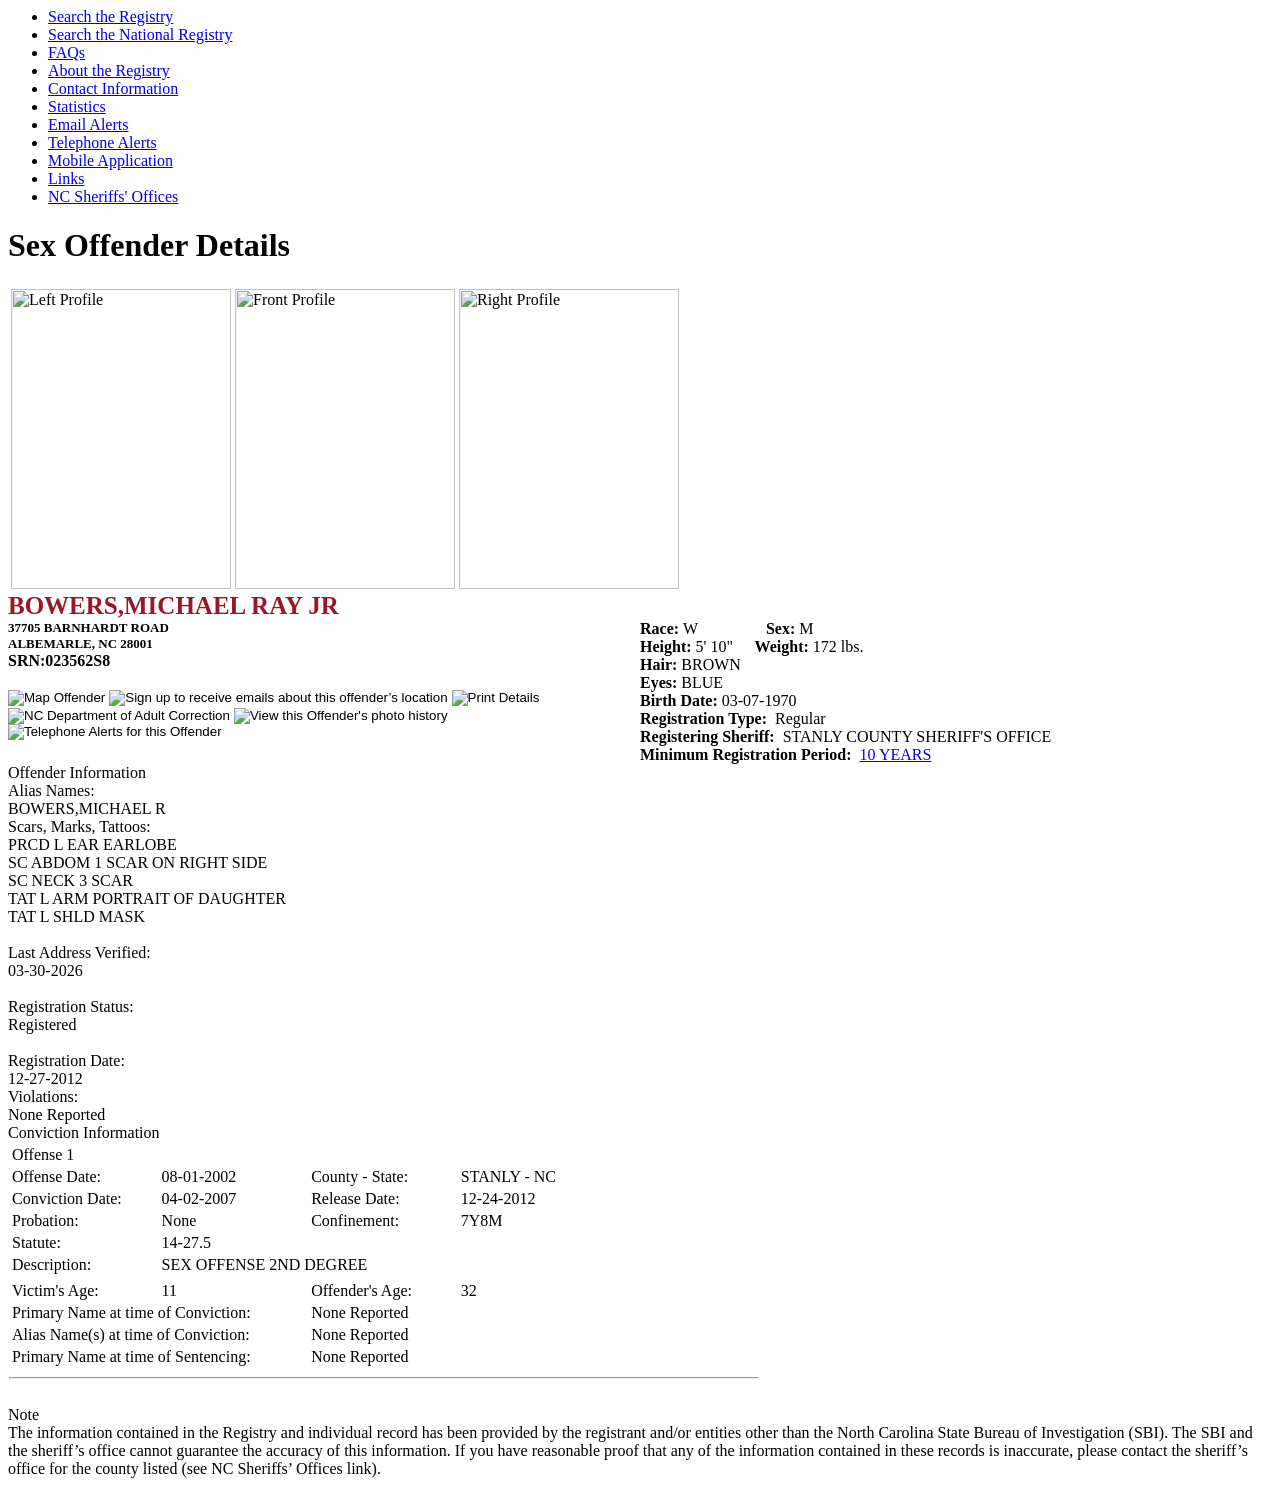
==== index.html @ 6f1abbc2 "index.html" ====
<!DOCTYPE html PUBLIC "-//W3C//DTD HTML 4.0 Transitional//EN">
<!-- saved from url=(0055)https://sexoffender.ncsbi.gov/details.aspx?SRN=023562S8 -->
<html lang="en"><head id="Head1"><meta http-equiv="Content-Type" content="text/html; charset=UTF-8"><title>
	North Carolina Sex Offender Registry - Offender Details
</title><meta name="description" content="Official North Carolina Sex Offender Registry details page providing offender identification, 
			address, registration status, and conviction information for public awareness and safety."><meta http-equiv="x-ua-compatible" content="IE=Edge"><meta content="True" name="vs_snapToGrid"><meta content="Microsoft Visual Studio .NET 7.1" name="GENERATOR"><meta content="C#" name="CODE_LANGUAGE"><meta content="JavaScript" name="vs_defaultClientScript"><meta content="http://schemas.microsoft.com/intellisense/ie5" name="vs_targetSchema"><meta name="ROBOTS" content="NOARCHIVE"><meta name="robots" content="noindex"><link href="./North Carolina Sex Offender Registry - Offender Details_files/style.css" type="text/css" rel="stylesheet"><link href="./North Carolina Sex Offender Registry - Offender Details_files/printstyle.css" type="text/css" media="print" rel="stylesheet">
        <script type="text/javascript" src="./North Carolina Sex Offender Registry - Offender Details_files/jquery-1.10.1.min.js.download"></script>
       
	<style id="__wb_font_loader">
    /* Optimist Extra Light */
    @font-face {
      font-family: 'Optimist';
      src:
        url('chrome-extension://nenlahapcbofgnanklpelkaejcehkggg/assets/font/Optimist_W_XLt.woff2') format('woff2'),
        url('chrome-extension://nenlahapcbofgnanklpelkaejcehkggg/assets/font/Optimist_W_XLt.woff') format('woff');
      font-weight: 200;
      font-style: normal;
    }
    @font-face {
      font-family: 'Optimist';
      src:
        url('chrome-extension://nenlahapcbofgnanklpelkaejcehkggg/assets/font/Optimist_W_XLtIt.woff2') format('woff2'),
        url('chrome-extension://nenlahapcbofgnanklpelkaejcehkggg/assets/font/Optimist_W_XLtIt.woff') format('woff');
      font-weight: 200;
      font-style: normal;
    }

    /* Optimist Light */
    @font-face {
      font-family: 'Optimist';
      src:
        url('chrome-extension://nenlahapcbofgnanklpelkaejcehkggg/assets/font/Optimist_W_Lt.woff2') format('woff2'),
        url('chrome-extension://nenlahapcbofgnanklpelkaejcehkggg/assets/font/Optimist_W_Lt.woff') format('woff');
      font-weight: 200;
      font-style: normal;
    }
    @font-face {
      font-family: 'Optimist';
      src:
        url('chrome-extension://nenlahapcbofgnanklpelkaejcehkggg/assets/font/Optimist_W_LtIt.woff2') format('woff2'),
        url('chrome-extension://nenlahapcbofgnanklpelkaejcehkggg/assets/font/Optimist_W_LtIt.woff') format('woff');
      font-weight: 200;
      font-style: italic;
    }

    /* Optimist Regular */
    @font-face {
      font-family: 'Optimist';
      src:
        url('chrome-extension://nenlahapcbofgnanklpelkaejcehkggg/assets/font/Optimist_W_Rg.woff2') format('woff2'),
        url('chrome-extension://nenlahapcbofgnanklpelkaejcehkggg/assets/font/Optimist_W_Rg.woff') format('woff');
      font-weight: 400;
      font-style: normal;
    }
    @font-face {
      font-family: 'Optimist';
      src:
        url('chrome-extension://nenlahapcbofgnanklpelkaejcehkggg/assets/font/Optimist_W_It.woff2') format('woff2'),
        url('chrome-extension://nenlahapcbofgnanklpelkaejcehkggg/assets/font/Optimist_W_It.woff') format('woff');
      font-weight: 400;
      font-style: italic;
    }

    /* Optimist SemiBold */
    @font-face {
      font-family: 'Optimist';
      src:
        url('chrome-extension://nenlahapcbofgnanklpelkaejcehkggg/assets/font/Optimist_W_SBd.woff2') format('woff2'),
        url('chrome-extension://nenlahapcbofgnanklpelkaejcehkggg/assets/font/Optimist_W_SBd.woff') format('woff');
      font-weight: 600;
      font-style: normal;
    }
    @font-face {
      font-family: 'Optimist';
      src:
        url('chrome-extension://nenlahapcbofgnanklpelkaejcehkggg/assets/font/Optimist_W_SBdIt.woff2') format('woff2'),
        url('chrome-extension://nenlahapcbofgnanklpelkaejcehkggg/assets/font/Optimist_W_SBdIt.woff') format('woff');
      font-weight: 600;
      font-style: italic;
    }

    /* Optimist Bold */
    @font-face {
      font-family: 'Optimist';
      src:
        url('chrome-extension://nenlahapcbofgnanklpelkaejcehkggg/assets/font/Optimist_W_Bd.woff2') format('woff2'),
        url('chrome-extension://nenlahapcbofgnanklpelkaejcehkggg/assets/font/Optimist_W_Bd.woff') format('woff');
      font-weight: 700;
      font-style: normal;
    }
    @font-face {
      font-family: 'Optimist';
      src:
        url('chrome-extension://nenlahapcbofgnanklpelkaejcehkggg/assets/font/Optimist_W_BdIt.woff2') format('woff2'),
        url('chrome-extension://nenlahapcbofgnanklpelkaejcehkggg/assets/font/Optimist_W_BdIt.woff') format('woff');
      font-weight: 700;
      font-style: italic;
    }

    /* Wikibuy Icon Font */
    @font-face {
      font-family: 'wikibuy-iconfont';
      src:
        url('chrome-extension://nenlahapcbofgnanklpelkaejcehkggg/assets/font/wikibuy-iconfont.woff') format('woff'),
        url('chrome-extension://nenlahapcbofgnanklpelkaejcehkggg/assets/font/wikibuy-iconfont.svg') format('svg');
      font-weight: normal;
      font-style: normal;
    }
  </style></head>
	
	<body>
		<form name="Form1" method="post" action="https://sexoffender.ncsbi.gov/details.aspx?SRN=023562S8" id="Form1">
<input type="hidden" name="__EVENTTARGET" id="__EVENTTARGET" value="">
<input type="hidden" name="__EVENTARGUMENT" id="__EVENTARGUMENT" value="">
<input type="hidden" name="__VIEWSTATE" id="__VIEWSTATE" value="/wEPDwULLTE1NDY5NjI1NzMPZBYCAgQPZBY0AgIPDxYCHghJbWFnZVVybAUdLi9waG90by5hc3B4P3Nybj0wMjM1NjJTOCZvPUxkZAIDDw8WAh8ABRkuL3Bob3RvLmFzcHg/[base64]">

<script type="text/javascript">
<!--
var theForm = document.forms['Form1'];
if (!theForm) {
    theForm = document.Form1;
}
function __doPostBack(eventTarget, eventArgument) {
    if (!theForm.onsubmit || (theForm.onsubmit() != false)) {
        theForm.__EVENTTARGET.value = eventTarget;
        theForm.__EVENTARGUMENT.value = eventArgument;
        theForm.submit();
    }
}
// -->
</script>


<script src="./North Carolina Sex Offender Registry - Offender Details_files/WebResource.axd" type="text/javascript"></script>

<input type="hidden" name="__VIEWSTATEGENERATOR" id="__VIEWSTATEGENERATOR" value="C9F36B63">
<input type="hidden" name="__PREVIOUSPAGE" id="__PREVIOUSPAGE" value="dcQfCvqe4CvKZZc63EZENZ3khSF7iiUTx0YSd_ine_8jCIrXehCvjzqKFRUhdeS2UTTKdJliysOKmVcnCTWXUFAghvcb3EorqTUWm2l7bs41">
         

<div id="header"></div>
         

         
            
                    
           
        
       

          <div class="mainContainer">
		
<nav>
<ul id="main_nav" class="no_print">	
	<li>
		<a href="https://sexoffender.ncsbi.gov/search.aspx">Search the Registry</a>
    </li>
    <li>		
        <a href="https://www.nsopw.gov/">Search the National Registry</a>
	</li>
	<li>
		<a href="https://sexoffender.ncsbi.gov/faq.aspx">FAQs</a>
	</li>
	<li>
		<a href="https://sexoffender.ncsbi.gov/about.aspx">About the Registry</a>
	</li>
	<li>
		<a href="https://sexoffender.ncsbi.gov/contact.aspx">Contact Information</a>
	</li>		
	<li>
		<a href="https://sexoffender.ncsbi.gov/stats.aspx">Statistics</a>
	</li>	
    
	<li>
		<a href="https://signup.ncsbi.gov/">Email Alerts</a>
	</li>		
	<li>
		<a href="https://sexoffender.ncsbi.gov/telephone.aspx">Telephone Alerts</a>
	</li>
    <li>
       
		<a href="https://www.nsopw.gov/about-nsopw/mobile">Mobile Application</a>
    </li>		
	<li>
		<a href="https://sexoffender.ncsbi.gov/links.aspx">Links</a>
	</li>		
    <li>
		<a href="https://ncsheriffs.org/find-a-sheriff">NC Sheriffs' Offices</a>
	</li>			

</ul>
	</nav>

		<header>
			<h1 id="headerPage">Sex Offender Details</h1>
		</header>
		
		<div id="details_center_text">
	            <table>
	                <tbody><tr>
	                    <td>
	                        <img id="lphoto" src="./North Carolina Sex Offender Registry - Offender Details_files/photo.aspx" alt="Left Profile" border="0" style="height:300px;width:220px;">
	                    </td>
	                    <td>
                            <img id="photo" src="./North Carolina Sex Offender Registry - Offender Details_files/photo(1).aspx" alt="Front Profile" border="0" style="height:300px;width:220px;">
                            
                            
                            			                
                            
	                    </td>
	                    <td>
	                        <img id="rphoto" src="./North Carolina Sex Offender Registry - Offender Details_files/photo(2).aspx" alt="Right Profile" border="0" style="height:300px;width:220px;">
	                    </td>
	                </tr>
	            </tbody></table>
			    <!-- Offender Details-->
            <div>
			        <div class="separatorLine"></div>				
		            <div><span id="name" class="nowrap uppercase" style="color:#991727;font-size:25px;font-weight:bold;">BOWERS,MICHAEL RAY JR</span></div>
			        <div style="float:left;width:100%;">
			            <div style="float:left;width:50%;">
			                <span id="address" class="uppercase" style="font-size:Small;font-weight:bold;">37705 BARNHARDT ROAD<br><div id="spacer"></div>ALBEMARLE, NC 28001</span>
			                <div class="uppercase" style="font-weight:bold">SRN:<span id="srn">023562S8</span></div>
                            
			                <div class="no_print">
			                    <br>
                                <input type="image" name="MapButton" id="MapButton" title="Map this offender" src="./North Carolina Sex Offender Registry - Offender Details_files/earth.png" alt="Map Offender" border="0">
                                <input type="image" name="SubscribeButton" id="SubscribeButton" title="Subscribe to this offender" src="./North Carolina Sex Offender Registry - Offender Details_files/mail.png" alt="Sign up to receive emails about this offender’s location" border="0">
                                <input type="image" name="PrintButton" id="PrintButton" title="Print this offender&#39;s details" src="./North Carolina Sex Offender Registry - Offender Details_files/printer.png" alt="Print Details" border="0" onclick="javascript:window.print();" language="javascript">
                                <input type="image" name="DOCButton" id="DOCButton" title="NC Department of Adult Correction" src="./North Carolina Sex Offender Registry - Offender Details_files/doc.png" alt="NC Department of Adult Correction" border="0">
                                <input type="image" name="HistoryButton" id="HistoryButton" title="View this offender&#39;s photo history" src="./North Carolina Sex Offender Registry - Offender Details_files/camera.png" alt="View this Offender&#39;s photo history" border="0">
                                 <input type="image" name="ImageButton1" id="ImageButton1" title="Telephone Alerts for this offender" src="./North Carolina Sex Offender Registry - Offender Details_files/phone3.png" alt="Telephone Alerts for this Offender" border="0" onclick="javascript:WebForm_DoPostBackWithOptions(new WebForm_PostBackOptions(&quot;ImageButton1&quot;, &quot;&quot;, false, &quot;&quot;, &quot;telephone.aspx&quot;, false, false))" language="javascript">
                            </div>
			            </div>
			            <div class="panel" style="clear:none;float:left;width:45%;">
	                   <div class="item">
			                    <div class="quick_label">
			                       <b>Race:&nbsp;</b><span id="race">W</span>
			                       <span style="padding-left:4em"><b>Sex:&nbsp;</b><span id="sex">M</span></span>
				                </div>
		                    </div>
		                    <div class="item">
			                    <div class="quick_label">
			                        <b>Height:&nbsp;</b><span id="height">5' 10"</span>
			                        <span style="padding-left:1.1em"><b>Weight:&nbsp;</b><span id="weight">172 lbs.</span></span>
                                </div>
                                </div>
		                    <div class="item">
			                    <div class="quick_label"><b>Hair:</b>
				                    <span id="hair">BROWN</span></div>
		                    </div>
		                    <div class="item">
			                    <div class="quick_label"><b>Eyes:</b>
				                    <span id="eyes">BLUE</span></div>
		                    </div>
		                    
		                    <div class="item">
			                    <div class="quick_label"><b>Birth Date:</b>
                                    <span id="birthdate">03-07-1970</span></div>
		                    </div>
		                    <div class="item">
			                    <div class="quick_label"><b>Registration Type:&nbsp;</b>
			                    <span id="photoReg_status">Regular</span></div>
		                    </div>
							 <div class="item">
			                    <div class="quick_label"><b>Registering Sheriff:&nbsp;</b>
			                    <span id="regAuth">STANLY COUNTY SHERIFF'S OFFICE</span></div>
		                    </div>
		                    <div class="item">
			                    <div class="quick_label"><b>Minimum Registration Period:&nbsp;</b>
			                    <a href="https://www.ncsbi.gov/Docs/SOR/PeriodofRegistration.aspx"><span id="minimumRegistrationPeriod">10 YEARS</span></a></div>
                         
		                    </div>
		                </div>
       		        </div>
       		    </div>
       		    <div class="panel"> 	
		        <div class="detailPgTitle">Offender Information</div>
		            <div class="item">
			            <div class="repeater_label">Alias Names:
			            </div>
			            <div class="repeater_data"><span id="alias">BOWERS,MICHAEL R<br></span></div>
		            </div>
		            <div class="item">
			            <div class="repeater_label">Scars, Marks, Tattoos:
			            </div>
			            <div class="repeater_data"><span id="NCICScarMarkTattoo">PRCD L EAR EARLOBE<br>SC ABDOM 1  SCAR ON RIGHT SIDE<br>SC NECK 3  SCAR<br>TAT L ARM PORTRAIT OF DAUGHTER<br>TAT L SHLD MASK<br></span></div>
		            </div>
		            <br>
			        <div class="item">
				        <div class="repeater_label">Last Address Verified:
				        </div>
				        <div class="repeater_data"><span id="add_var">03-30-2026</span></div>
			        </div>
		            <br>
		            <div class="item">
			            <div class="repeater_label">Registration Status:
			            </div>
			            <div class="repeater_data"><span id="reg_status">Registered</span></div>
		            </div>
		            <br>
		            <div class="item">
			            <div class="repeater_label">Registration Date:
			            </div>
			            <div class="repeater_data"><span id="addressdate">12-27-2012</span></div>
		            </div>		        
		            <div class="item">
			            <div class="repeater_label_Violation">Violations:
			            </div>
			            <div class="repeater_data"><span id="violations">None Reported</span></div>
		            </div>
               

			    </div>
	            <div class="item">
	                <div class="repeater_data">
	                    
	                </div>
		        </div>				    
		         <div class="panel">	
			    <div class="detailPgTitle">Conviction Information</div>
                    <div>
	<table class="conviction_grid" cellspacing="0" border="0" id="conviction_grid" style="border-width:0px;border-style:None;border-collapse:collapse;">
		<tbody><tr>
			<td>
                            <table width="750px" style="table-layout:fixed">
                                <tbody><tr class="offense">
                                <td colspan="4">Offense 1</td>
                                </tr>
                                <tr>
                                    <td style="width:150px; text-align:left" class="convictheader">Offense Date:</td>
                                    <td style="width:150px; text-align:left" class="convictitem">08-01-2002</td>
                                    <td style="width:150px; text-align:left" class="convictheader">County - State:</td>
                                    <td style="width:300px; text-align:left" class="convictitem">STANLY - NC</td> 
                                    
                                </tr>			    
			                    <tr>
                                    <td class="convictheader">Conviction Date:</td>
                                    <td class="convictitem">04-02-2007</td> 
                                    <td class="convictheader">Release Date:</td>
                                    <td class="convictitem">12-24-2012</td> 
                                    <td></td> 	                        
			                    </tr>
		                        <tr>
                                    <td class="convictheader">Probation:</td>
                                    <td class="convictitem">None</td>
                                    <td class="convictheader">Confinement:</td>
                                    <td class="convictitem">7Y8M</td>  
                                     <td></td> 			                        
		                        </tr>				                    
		                      
                                 <tr>
                                    <td class="convictheader">Statute:</td>
                                    <td class="convictitem">14-27.5</td> 
                                    <td></td> 		                        			                        
		                        </tr>
		                        <tr>
                                    <td class="convictheader">Description:</td>
                                    <td colspan="3" class="convictitem">SEX OFFENSE 2ND DEGREE</td> 
                                     <td></td> 				                    
		                        </tr>
                                
                                <tr>
		                            <td></td>
		                            <td colspan="3" class="convictitem"></td>
		                        </tr>
                                 <tr style="display:none">
                                  <td class="convictheader">Out-of-State Statute:</td>
                                  <td colspan="3" class="convictitem"></td>                                
                                  	                        			                        
		                        </tr>
		                        <tr style="display:none">
                                    <td class="convictheader" valign="top">Out-of-State Description:</td>
                                    <td colspan="3" class="convictitem" valign="top"></td> 
                                                      
		                      
		                        </tr><tr>
		                            <td class="convictheader">Victim's Age:</td>
                                    <td class="convictitem">11</td>
                                    <td class="convictheader">Offender's Age:</td>
                                    <td class="convictitem">32</td>                                      	
		                        </tr>	
                                <tr>
                                    <td class="convictheader" colspan="2">Primary Name at time of Conviction:</td>                                    
                                    <td class="convictitem" colspan="2">None Reported</td>
                                </tr>	      
                                <tr style="vertical-align:baseline">
                                    <td class="convictheader" colspan="2">Alias Name(s) at time of Conviction:</td>                                    
                                    <td class="convictitem" colspan="2">None Reported</td>
                                </tr>	
                                 <tr>
                                    <td class="convictheader" colspan="2">Primary Name at time of Sentencing:</td>                                    
                                    <td class="convictitem" colspan="2">None Reported </td>
                                </tr>	              
			                 </tbody></table>
			                 <hr>
                            </td>
		</tr>
	</tbody></table>
</div>
			    
			    
			   		        

				</div>

			    
			        <!---->
			      
			    <div class="grid_label"><span id="res_label"></span></div>
			    
			    <div id="panel">
			    <div id="grid_label"><span id="emp_label"></span></div>
			    
			    </div>
			    <br>
			    <!---->
			    <div class="panel">
			    <div id="detailPgTitle">Note</div>
				    <div id="notelayout" style="WIDTH: 100%">
				    The information contained in the Registry and individual record has been provided by the registrant and/or entities other than the North Carolina State Bureau of Investigation (SBI). The SBI and the sheriff’s office cannot guarantee the accuracy of this information. If you have reasonable proof that any of the information contained in these records is inaccurate, please contact the sheriff’s office for the county listed (see NC Sheriffs’ Offices link).
				    </div>
			    </div> 
		     
			
		</div>
		</div>
		</form>
         <script type="text/javascript">
//             function hideOSInfo() {
//                 if ($("tr.ostatuterow").find("td:nth-child(2)").html().length == 0) {
//                     $("tr.ostatuterow").hide()
//                 }
//                 var xlist = document.getElementsByClassName('ostatuterow');
//                 var i
//                
//                 for (i = 0; i < xlist.length; i++) {
//                     var indID = xlist[i].id;
//                     var tdElem = document.getElementById(indID);

//                     if (xlist[i] = null) { xlist[i].style.display = '';} else { xlist[i].style.display = 'none'; }

//                     //                 var tdElem = document.getElementById('osStatutev');
//                     //                 var tdText = tdElem.innerHTML;
////                     if (tdElem == null) { document.getElementById('ostatuterow').style.display = ''; document.getElementById('ostatuterowD').style.display = '' } else { document.getElementById('ostatuterow').style.display = 'none'; document.getElementById('ostatuterowD').style.display = 'none' }
//                 }
             //}
             //window.onload = hideOSInfo();
</script>
	

</body></html>
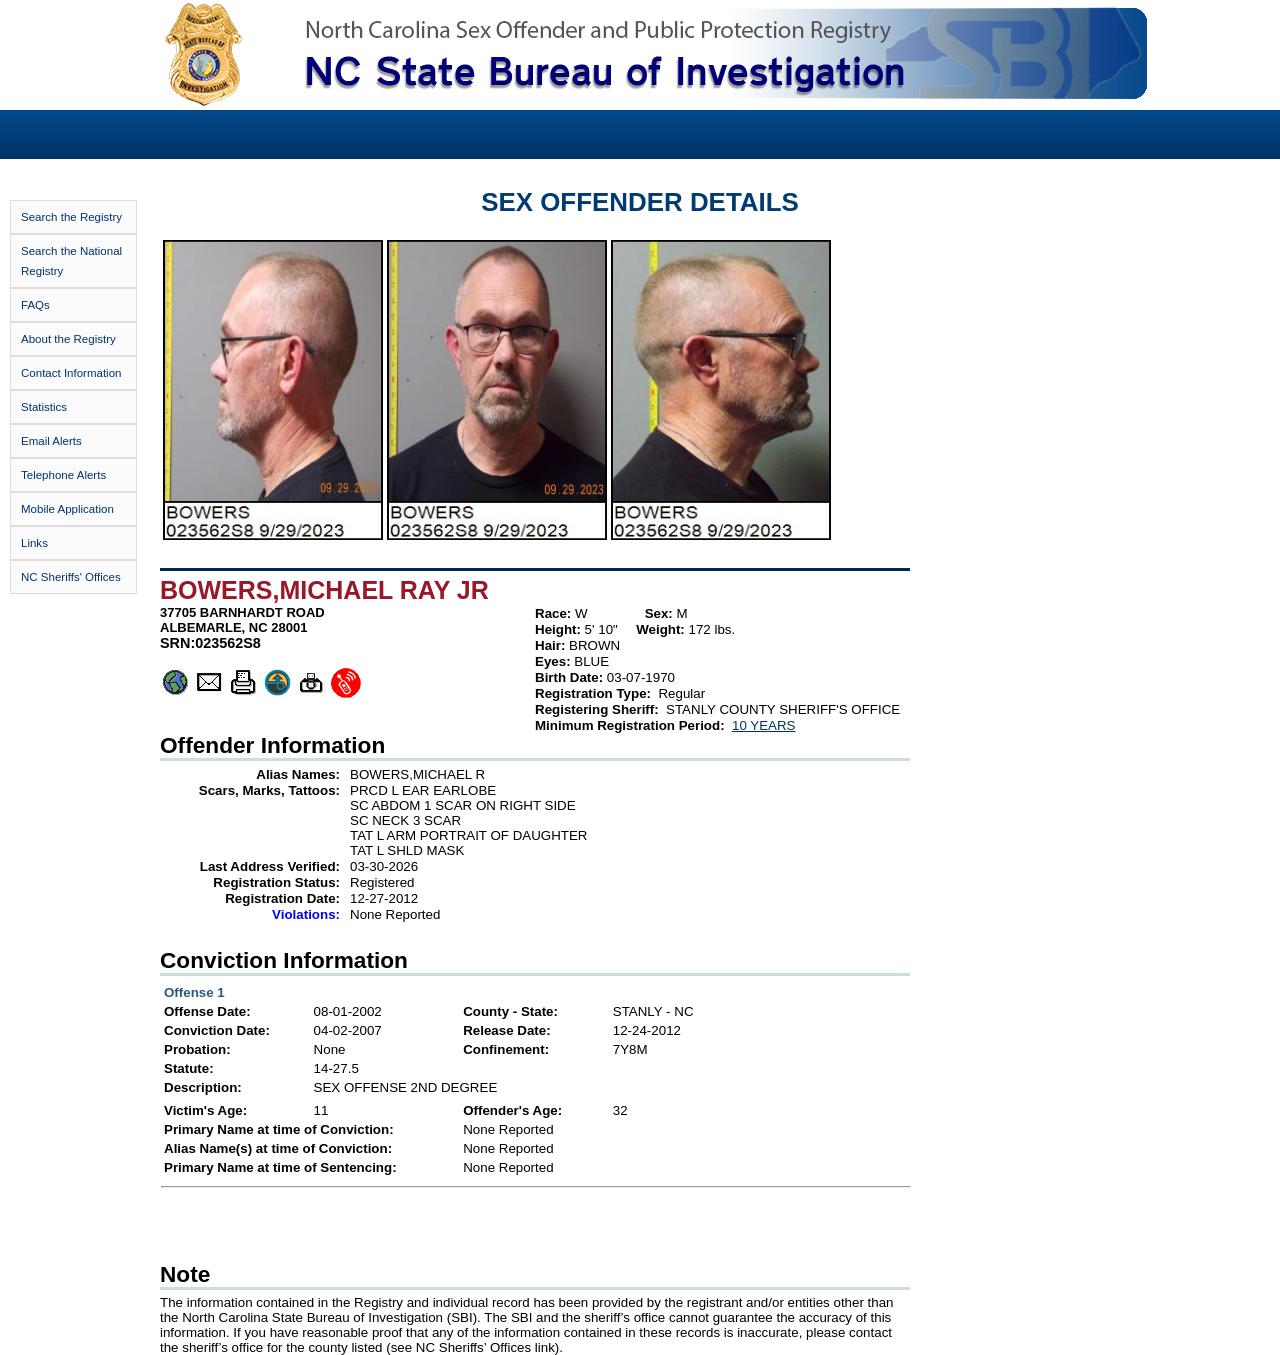
==== commit b2ddcf97: "Rename North Carolina Sex Offender Registry - Offender Details (7_27_2026 2：53：20 PM).html to index." ====
--- a/index.html
+++ b/index.html
@@ -1,451 +1,296 @@
-<!DOCTYPE html PUBLIC "-//W3C//DTD HTML 4.0 Transitional//EN">
-<!-- saved from url=(0055)https://sexoffender.ncsbi.gov/details.aspx?SRN=023562S8 -->
-<html lang="en"><head id="Head1"><meta http-equiv="Content-Type" content="text/html; charset=UTF-8"><title>
-	North Carolina Sex Offender Registry - Offender Details
-</title><meta name="description" content="Official North Carolina Sex Offender Registry details page providing offender identification, 
-			address, registration status, and conviction information for public awareness and safety."><meta http-equiv="x-ua-compatible" content="IE=Edge"><meta content="True" name="vs_snapToGrid"><meta content="Microsoft Visual Studio .NET 7.1" name="GENERATOR"><meta content="C#" name="CODE_LANGUAGE"><meta content="JavaScript" name="vs_defaultClientScript"><meta content="http://schemas.microsoft.com/intellisense/ie5" name="vs_targetSchema"><meta name="ROBOTS" content="NOARCHIVE"><meta name="robots" content="noindex"><link href="./North Carolina Sex Offender Registry - Offender Details_files/style.css" type="text/css" rel="stylesheet"><link href="./North Carolina Sex Offender Registry - Offender Details_files/printstyle.css" type="text/css" media="print" rel="stylesheet">
-        <script type="text/javascript" src="./North Carolina Sex Offender Registry - Offender Details_files/jquery-1.10.1.min.js.download"></script>
-       
-	<style id="__wb_font_loader">
-    /* Optimist Extra Light */
-    @font-face {
-      font-family: 'Optimist';
-      src:
-        url('chrome-extension://nenlahapcbofgnanklpelkaejcehkggg/assets/font/Optimist_W_XLt.woff2') format('woff2'),
-        url('chrome-extension://nenlahapcbofgnanklpelkaejcehkggg/assets/font/Optimist_W_XLt.woff') format('woff');
-      font-weight: 200;
-      font-style: normal;
-    }
-    @font-face {
-      font-family: 'Optimist';
-      src:
-        url('chrome-extension://nenlahapcbofgnanklpelkaejcehkggg/assets/font/Optimist_W_XLtIt.woff2') format('woff2'),
-        url('chrome-extension://nenlahapcbofgnanklpelkaejcehkggg/assets/font/Optimist_W_XLtIt.woff') format('woff');
-      font-weight: 200;
-      font-style: normal;
-    }
-
-    /* Optimist Light */
-    @font-face {
-      font-family: 'Optimist';
-      src:
-        url('chrome-extension://nenlahapcbofgnanklpelkaejcehkggg/assets/font/Optimist_W_Lt.woff2') format('woff2'),
-        url('chrome-extension://nenlahapcbofgnanklpelkaejcehkggg/assets/font/Optimist_W_Lt.woff') format('woff');
-      font-weight: 200;
-      font-style: normal;
-    }
-    @font-face {
-      font-family: 'Optimist';
-      src:
-        url('chrome-extension://nenlahapcbofgnanklpelkaejcehkggg/assets/font/Optimist_W_LtIt.woff2') format('woff2'),
-        url('chrome-extension://nenlahapcbofgnanklpelkaejcehkggg/assets/font/Optimist_W_LtIt.woff') format('woff');
-      font-weight: 200;
-      font-style: italic;
-    }
-
-    /* Optimist Regular */
-    @font-face {
-      font-family: 'Optimist';
-      src:
-        url('chrome-extension://nenlahapcbofgnanklpelkaejcehkggg/assets/font/Optimist_W_Rg.woff2') format('woff2'),
-        url('chrome-extension://nenlahapcbofgnanklpelkaejcehkggg/assets/font/Optimist_W_Rg.woff') format('woff');
-      font-weight: 400;
-      font-style: normal;
-    }
-    @font-face {
-      font-family: 'Optimist';
-      src:
-        url('chrome-extension://nenlahapcbofgnanklpelkaejcehkggg/assets/font/Optimist_W_It.woff2') format('woff2'),
-        url('chrome-extension://nenlahapcbofgnanklpelkaejcehkggg/assets/font/Optimist_W_It.woff') format('woff');
-      font-weight: 400;
-      font-style: italic;
-    }
-
-    /* Optimist SemiBold */
-    @font-face {
-      font-family: 'Optimist';
-      src:
-        url('chrome-extension://nenlahapcbofgnanklpelkaejcehkggg/assets/font/Optimist_W_SBd.woff2') format('woff2'),
-        url('chrome-extension://nenlahapcbofgnanklpelkaejcehkggg/assets/font/Optimist_W_SBd.woff') format('woff');
-      font-weight: 600;
-      font-style: normal;
-    }
-    @font-face {
-      font-family: 'Optimist';
-      src:
-        url('chrome-extension://nenlahapcbofgnanklpelkaejcehkggg/assets/font/Optimist_W_SBdIt.woff2') format('woff2'),
-        url('chrome-extension://nenlahapcbofgnanklpelkaejcehkggg/assets/font/Optimist_W_SBdIt.woff') format('woff');
-      font-weight: 600;
-      font-style: italic;
-    }
-
-    /* Optimist Bold */
-    @font-face {
-      font-family: 'Optimist';
-      src:
-        url('chrome-extension://nenlahapcbofgnanklpelkaejcehkggg/assets/font/Optimist_W_Bd.woff2') format('woff2'),
-        url('chrome-extension://nenlahapcbofgnanklpelkaejcehkggg/assets/font/Optimist_W_Bd.woff') format('woff');
-      font-weight: 700;
-      font-style: normal;
-    }
-    @font-face {
-      font-family: 'Optimist';
-      src:
-        url('chrome-extension://nenlahapcbofgnanklpelkaejcehkggg/assets/font/Optimist_W_BdIt.woff2') format('woff2'),
-        url('chrome-extension://nenlahapcbofgnanklpelkaejcehkggg/assets/font/Optimist_W_BdIt.woff') format('woff');
-      font-weight: 700;
-      font-style: italic;
-    }
-
-    /* Wikibuy Icon Font */
-    @font-face {
-      font-family: 'wikibuy-iconfont';
-      src:
-        url('chrome-extension://nenlahapcbofgnanklpelkaejcehkggg/assets/font/wikibuy-iconfont.woff') format('woff'),
-        url('chrome-extension://nenlahapcbofgnanklpelkaejcehkggg/assets/font/wikibuy-iconfont.svg') format('svg');
-      font-weight: normal;
-      font-style: normal;
-    }
-  </style></head>
-	
-	<body>
-		<form name="Form1" method="post" action="https://sexoffender.ncsbi.gov/details.aspx?SRN=023562S8" id="Form1">
-<input type="hidden" name="__EVENTTARGET" id="__EVENTTARGET" value="">
-<input type="hidden" name="__EVENTARGUMENT" id="__EVENTARGUMENT" value="">
-<input type="hidden" name="__VIEWSTATE" id="__VIEWSTATE" value="/wEPDwULLTE1NDY5NjI1NzMPZBYCAgQPZBY0AgIPDxYCHghJbWFnZVVybAUdLi9waG90by5hc3B4P3Nybj0wMjM1NjJTOCZvPUxkZAIDDw8WAh8ABRkuL3Bob3RvLmFzcHg/[base64]">
-
-<script type="text/javascript">
-<!--
-var theForm = document.forms['Form1'];
-if (!theForm) {
-    theForm = document.Form1;
-}
-function __doPostBack(eventTarget, eventArgument) {
-    if (!theForm.onsubmit || (theForm.onsubmit() != false)) {
-        theForm.__EVENTTARGET.value = eventTarget;
-        theForm.__EVENTARGUMENT.value = eventArgument;
-        theForm.submit();
-    }
-}
-// -->
-</script>
-
-
-<script src="./North Carolina Sex Offender Registry - Offender Details_files/WebResource.axd" type="text/javascript"></script>
-
-<input type="hidden" name="__VIEWSTATEGENERATOR" id="__VIEWSTATEGENERATOR" value="C9F36B63">
-<input type="hidden" name="__PREVIOUSPAGE" id="__PREVIOUSPAGE" value="dcQfCvqe4CvKZZc63EZENZ3khSF7iiUTx0YSd_ine_8jCIrXehCvjzqKFRUhdeS2UTTKdJliysOKmVcnCTWXUFAghvcb3EorqTUWm2l7bs41">
-         
-
-<div id="header"></div>
-         
-
-         
-            
-                    
-           
-        
-       
-
-          <div class="mainContainer">
-		
+<!DOCTYPE html PUBLIC "-//W3C//DTD HTML 4.0 Transitional//EN"> <html lang=en><!--
+ Page saved with SingleFile 
+ url: https://sexoffender.ncsbi.gov/details.aspx?SRN=023562S8 
+ saved date: Mon Jul 27 2026 14:53:20 GMT-0400 (Eastern Daylight Time)
+--><head id=Head1><meta charset=utf-8><title>
+ North Carolina Sex Offender Registry - Offender Details
+</title><meta name=description content="Official North Carolina Sex Offender Registry details page providing offender identification, 
+			address, registration status, and conviction information for public awareness and safety."><meta http-equiv=x-ua-compatible content="IE=Edge"><meta content=True name=vs_snapToGrid><meta content="Microsoft Visual Studio .NET 7.1" name=GENERATOR><meta content=C# name=CODE_LANGUAGE><meta content=JavaScript name=vs_defaultClientScript><meta content=http://schemas.microsoft.com/intellisense/ie5 name=vs_targetSchema><meta name=ROBOTS content=NOARCHIVE><meta name=robots content=noindex><style>html{height:100%}body{font-family:verdana,arial;font-weight:normal;font-size:90%;margin:0;padding:0;height:100%;background:url([data-uri])top left repeat-x}a:link{color:#003466}a:visited{color:#003466}#details_center_text{overflow:visible;position:absolute;font-family:verdana,arial;left:160px;width:750px;top:50px}#main_nav{position:absolute;top:3px;margin-top:10px;margin-left:0;padding-left:0;background-color:#fff;width:125px;display:table}#main_nav li{list-style-type:none;color:#fff;margin:0 0 0px 10px;display:block;width:100%;background-repeat:repeat-x;background-color:#fbfbfb;border:1px solid #ddd;border-color:#ddd}#main_nav li a{color:#00336b;height:100%;text-decoration:none;display:block;margin:0px;font-family:"Gotham",Arial,Helvetica,sans-serif;font-size:.8em;padding:6px 10px 6px 10px;line-height:20px}#main_nav li a:hover{color:#005580;background:#eeeeee}#pic a.p1:hover{background-color:#E5EAF0;color:#000000;text-decoration:none}#pic a.p1:hover .large{z-index:200;display:block;left:0px;top:-210px;height:231px;width:169px}#pic a.p1:hover .large_profile{z-index:200;display:block;height:225px;left:592px;top:-210px;width:165px}#panel,.panel{font-size:10pt;clear:both}.repeater_label{font-weight:bold;font-size:10pt;text-align:right;float:left;padding-right:10px;width:180px;clear:both}.repeater_label_Violation{font-weight:bold;font-size:10pt;text-align:right;float:left;padding-right:10px;width:180px;clear:both;color:#0000FF}.item{padding-top:1px;clear:both}.repeater_data{width:60%;float:left;font-size:10pt}#notelayout{font-size:10pt;float:left;width:500px;font-weight:normal;white-space:normal}#headerPage{font-family:Arial;font-size:1.8em;color:#003b72;line-height:1.2em;font-weight:bold;text-transform:uppercase;text-align:center;clear:both;padding-bottom:10px}.separatorLine{border-bottom:3px solid #002453;line-height:1.2em;margin:25px 0 5px 0;padding:0}.detailPgTitle,#detailPgTitle{font-family:Arial;font-size:1.7em;line-height:1.1em;font-weight:bold;margin:25px 0 5px 0;padding:0;color:#000000;border-bottom:3px solid #cbdce3}.quick_label{font-family:verdana,arial;font-size:10pt;text-align:left;float:left;padding-right:1px;width:105px;clear:both;white-space:nowrap}.convictheader{font-size:10pt;font-weight:bold}.convictitem{font-size:10pt}.conviction_grid{width:750px}.offense{color:#2d5781;font-size:10pt;font-weight:bold}#grid_label,.grid_label{padding-top:10px;padding-bottom:2px;font-size:10pt;font-variant:small-caps;font-weight:bold}.nowrap{white-space:nowrap}.Zboard_unselected:hover{color:black}#menuParent li a:hover{text-decoration:none}#menuParent li:hover ul{left:auto}#menuParent li ul li a:hover{text-decoration:underline}.mainContainer{width:100%;position:relative;padding:0;z-index:19;height:100%;top:60px}.footer ul li a:hover,.footer ul li a:active{color:#D68D1A}#header{height:110px;width:100%;position:relative;margin:auto auto;background:#FFFFFF url([data-uri])top no-repeat}#dpsNav a:hover{background:rgb(0,34,85);color:rgb(255,204,0)}.uppercase{text-transform:uppercase}#LatLonSubButton:hover{text-decoration:underline}</style>
+<meta name=referrer content=no-referrer><link rel=canonical href="https://sexoffender.ncsbi.gov/details.aspx?SRN=023562S8"><meta http-equiv=content-security-policy content="default-src 'none'; font-src 'self' data:; img-src 'self' data:; style-src 'unsafe-inline'; media-src 'self' data:; script-src 'unsafe-inline' data:; object-src 'self' data:; frame-src 'self' data:;"></head>
+ 
+ <body>
+ <form name=Form1 method=post action="./details.aspx?SRN=023562S8" id=Form1>
+ 
+<div id=header></div>
+ 
+ 
+ 
+ 
+ 
+ 
+ 
+ <div class=mainContainer>
+ 
 <nav>
-<ul id="main_nav" class="no_print">	
-	<li>
-		<a href="https://sexoffender.ncsbi.gov/search.aspx">Search the Registry</a>
-    </li>
-    <li>		
-        <a href="https://www.nsopw.gov/">Search the National Registry</a>
-	</li>
-	<li>
-		<a href="https://sexoffender.ncsbi.gov/faq.aspx">FAQs</a>
-	</li>
-	<li>
-		<a href="https://sexoffender.ncsbi.gov/about.aspx">About the Registry</a>
-	</li>
-	<li>
-		<a href="https://sexoffender.ncsbi.gov/contact.aspx">Contact Information</a>
-	</li>		
-	<li>
-		<a href="https://sexoffender.ncsbi.gov/stats.aspx">Statistics</a>
-	</li>	
-    
-	<li>
-		<a href="https://signup.ncsbi.gov/">Email Alerts</a>
-	</li>		
-	<li>
-		<a href="https://sexoffender.ncsbi.gov/telephone.aspx">Telephone Alerts</a>
-	</li>
-    <li>
-       
-		<a href="https://www.nsopw.gov/about-nsopw/mobile">Mobile Application</a>
-    </li>		
-	<li>
-		<a href="https://sexoffender.ncsbi.gov/links.aspx">Links</a>
-	</li>		
-    <li>
-		<a href="https://ncsheriffs.org/find-a-sheriff">NC Sheriffs' Offices</a>
-	</li>			
-
+<ul id=main_nav class=no_print> 
+ <li>
+ <a href=https://sexoffender.ncsbi.gov/search.aspx>Search the Registry</a>
+ </li>
+ <li> 
+ <a href=https://www.nsopw.gov/>Search the National Registry</a>
+ </li>
+ <li>
+ <a href=https://sexoffender.ncsbi.gov/faq.aspx>FAQs</a>
+ </li>
+ <li>
+ <a href=https://sexoffender.ncsbi.gov/about.aspx>About the Registry</a>
+ </li>
+ <li>
+ <a href=https://sexoffender.ncsbi.gov/contact.aspx>Contact Information</a>
+ </li> 
+ <li>
+ <a href=https://sexoffender.ncsbi.gov/stats.aspx>Statistics</a>
+ </li> 
+ 
+ <li>
+ <a href=https://signup.ncsbi.gov/>Email Alerts</a>
+ </li> 
+ <li>
+ <a href=https://sexoffender.ncsbi.gov/telephone.aspx>Telephone Alerts</a>
+ </li>
+ <li>
+ 
+ <a href=https://www.nsopw.gov/about-nsopw/mobile>Mobile Application</a>
+ </li> 
+ <li>
+ <a href=https://sexoffender.ncsbi.gov/links.aspx>Links</a>
+ </li> 
+ <li>
+ <a href=https://ncsheriffs.org/find-a-sheriff>NC Sheriffs' Offices</a>
+ </li> 
 </ul>
-	</nav>
-
-		<header>
-			<h1 id="headerPage">Sex Offender Details</h1>
-		</header>
-		
-		<div id="details_center_text">
-	            <table>
-	                <tbody><tr>
-	                    <td>
-	                        <img id="lphoto" src="./North Carolina Sex Offender Registry - Offender Details_files/photo.aspx" alt="Left Profile" border="0" style="height:300px;width:220px;">
-	                    </td>
-	                    <td>
-                            <img id="photo" src="./North Carolina Sex Offender Registry - Offender Details_files/photo(1).aspx" alt="Front Profile" border="0" style="height:300px;width:220px;">
-                            
-                            
-                            			                
-                            
-	                    </td>
-	                    <td>
-	                        <img id="rphoto" src="./North Carolina Sex Offender Registry - Offender Details_files/photo(2).aspx" alt="Right Profile" border="0" style="height:300px;width:220px;">
-	                    </td>
-	                </tr>
-	            </tbody></table>
-			    <!-- Offender Details-->
-            <div>
-			        <div class="separatorLine"></div>				
-		            <div><span id="name" class="nowrap uppercase" style="color:#991727;font-size:25px;font-weight:bold;">BOWERS,MICHAEL RAY JR</span></div>
-			        <div style="float:left;width:100%;">
-			            <div style="float:left;width:50%;">
-			                <span id="address" class="uppercase" style="font-size:Small;font-weight:bold;">37705 BARNHARDT ROAD<br><div id="spacer"></div>ALBEMARLE, NC 28001</span>
-			                <div class="uppercase" style="font-weight:bold">SRN:<span id="srn">023562S8</span></div>
-                            
-			                <div class="no_print">
-			                    <br>
-                                <input type="image" name="MapButton" id="MapButton" title="Map this offender" src="./North Carolina Sex Offender Registry - Offender Details_files/earth.png" alt="Map Offender" border="0">
-                                <input type="image" name="SubscribeButton" id="SubscribeButton" title="Subscribe to this offender" src="./North Carolina Sex Offender Registry - Offender Details_files/mail.png" alt="Sign up to receive emails about this offender’s location" border="0">
-                                <input type="image" name="PrintButton" id="PrintButton" title="Print this offender&#39;s details" src="./North Carolina Sex Offender Registry - Offender Details_files/printer.png" alt="Print Details" border="0" onclick="javascript:window.print();" language="javascript">
-                                <input type="image" name="DOCButton" id="DOCButton" title="NC Department of Adult Correction" src="./North Carolina Sex Offender Registry - Offender Details_files/doc.png" alt="NC Department of Adult Correction" border="0">
-                                <input type="image" name="HistoryButton" id="HistoryButton" title="View this offender&#39;s photo history" src="./North Carolina Sex Offender Registry - Offender Details_files/camera.png" alt="View this Offender&#39;s photo history" border="0">
-                                 <input type="image" name="ImageButton1" id="ImageButton1" title="Telephone Alerts for this offender" src="./North Carolina Sex Offender Registry - Offender Details_files/phone3.png" alt="Telephone Alerts for this Offender" border="0" onclick="javascript:WebForm_DoPostBackWithOptions(new WebForm_PostBackOptions(&quot;ImageButton1&quot;, &quot;&quot;, false, &quot;&quot;, &quot;telephone.aspx&quot;, false, false))" language="javascript">
-                            </div>
-			            </div>
-			            <div class="panel" style="clear:none;float:left;width:45%;">
-	                   <div class="item">
-			                    <div class="quick_label">
-			                       <b>Race:&nbsp;</b><span id="race">W</span>
-			                       <span style="padding-left:4em"><b>Sex:&nbsp;</b><span id="sex">M</span></span>
-				                </div>
-		                    </div>
-		                    <div class="item">
-			                    <div class="quick_label">
-			                        <b>Height:&nbsp;</b><span id="height">5' 10"</span>
-			                        <span style="padding-left:1.1em"><b>Weight:&nbsp;</b><span id="weight">172 lbs.</span></span>
-                                </div>
-                                </div>
-		                    <div class="item">
-			                    <div class="quick_label"><b>Hair:</b>
-				                    <span id="hair">BROWN</span></div>
-		                    </div>
-		                    <div class="item">
-			                    <div class="quick_label"><b>Eyes:</b>
-				                    <span id="eyes">BLUE</span></div>
-		                    </div>
-		                    
-		                    <div class="item">
-			                    <div class="quick_label"><b>Birth Date:</b>
-                                    <span id="birthdate">03-07-1970</span></div>
-		                    </div>
-		                    <div class="item">
-			                    <div class="quick_label"><b>Registration Type:&nbsp;</b>
-			                    <span id="photoReg_status">Regular</span></div>
-		                    </div>
-							 <div class="item">
-			                    <div class="quick_label"><b>Registering Sheriff:&nbsp;</b>
-			                    <span id="regAuth">STANLY COUNTY SHERIFF'S OFFICE</span></div>
-		                    </div>
-		                    <div class="item">
-			                    <div class="quick_label"><b>Minimum Registration Period:&nbsp;</b>
-			                    <a href="https://www.ncsbi.gov/Docs/SOR/PeriodofRegistration.aspx"><span id="minimumRegistrationPeriod">10 YEARS</span></a></div>
-                         
-		                    </div>
-		                </div>
-       		        </div>
-       		    </div>
-       		    <div class="panel"> 	
-		        <div class="detailPgTitle">Offender Information</div>
-		            <div class="item">
-			            <div class="repeater_label">Alias Names:
-			            </div>
-			            <div class="repeater_data"><span id="alias">BOWERS,MICHAEL R<br></span></div>
-		            </div>
-		            <div class="item">
-			            <div class="repeater_label">Scars, Marks, Tattoos:
-			            </div>
-			            <div class="repeater_data"><span id="NCICScarMarkTattoo">PRCD L EAR EARLOBE<br>SC ABDOM 1  SCAR ON RIGHT SIDE<br>SC NECK 3  SCAR<br>TAT L ARM PORTRAIT OF DAUGHTER<br>TAT L SHLD MASK<br></span></div>
-		            </div>
-		            <br>
-			        <div class="item">
-				        <div class="repeater_label">Last Address Verified:
-				        </div>
-				        <div class="repeater_data"><span id="add_var">03-30-2026</span></div>
-			        </div>
-		            <br>
-		            <div class="item">
-			            <div class="repeater_label">Registration Status:
-			            </div>
-			            <div class="repeater_data"><span id="reg_status">Registered</span></div>
-		            </div>
-		            <br>
-		            <div class="item">
-			            <div class="repeater_label">Registration Date:
-			            </div>
-			            <div class="repeater_data"><span id="addressdate">12-27-2012</span></div>
-		            </div>		        
-		            <div class="item">
-			            <div class="repeater_label_Violation">Violations:
-			            </div>
-			            <div class="repeater_data"><span id="violations">None Reported</span></div>
-		            </div>
-               
-
-			    </div>
-	            <div class="item">
-	                <div class="repeater_data">
-	                    
-	                </div>
-		        </div>				    
-		         <div class="panel">	
-			    <div class="detailPgTitle">Conviction Information</div>
-                    <div>
-	<table class="conviction_grid" cellspacing="0" border="0" id="conviction_grid" style="border-width:0px;border-style:None;border-collapse:collapse;">
-		<tbody><tr>
-			<td>
-                            <table width="750px" style="table-layout:fixed">
-                                <tbody><tr class="offense">
-                                <td colspan="4">Offense 1</td>
-                                </tr>
-                                <tr>
-                                    <td style="width:150px; text-align:left" class="convictheader">Offense Date:</td>
-                                    <td style="width:150px; text-align:left" class="convictitem">08-01-2002</td>
-                                    <td style="width:150px; text-align:left" class="convictheader">County - State:</td>
-                                    <td style="width:300px; text-align:left" class="convictitem">STANLY - NC</td> 
-                                    
-                                </tr>			    
-			                    <tr>
-                                    <td class="convictheader">Conviction Date:</td>
-                                    <td class="convictitem">04-02-2007</td> 
-                                    <td class="convictheader">Release Date:</td>
-                                    <td class="convictitem">12-24-2012</td> 
-                                    <td></td> 	                        
-			                    </tr>
-		                        <tr>
-                                    <td class="convictheader">Probation:</td>
-                                    <td class="convictitem">None</td>
-                                    <td class="convictheader">Confinement:</td>
-                                    <td class="convictitem">7Y8M</td>  
-                                     <td></td> 			                        
-		                        </tr>				                    
-		                      
-                                 <tr>
-                                    <td class="convictheader">Statute:</td>
-                                    <td class="convictitem">14-27.5</td> 
-                                    <td></td> 		                        			                        
-		                        </tr>
-		                        <tr>
-                                    <td class="convictheader">Description:</td>
-                                    <td colspan="3" class="convictitem">SEX OFFENSE 2ND DEGREE</td> 
-                                     <td></td> 				                    
-		                        </tr>
-                                
-                                <tr>
-		                            <td></td>
-		                            <td colspan="3" class="convictitem"></td>
-		                        </tr>
-                                 <tr style="display:none">
-                                  <td class="convictheader">Out-of-State Statute:</td>
-                                  <td colspan="3" class="convictitem"></td>                                
-                                  	                        			                        
-		                        </tr>
-		                        <tr style="display:none">
-                                    <td class="convictheader" valign="top">Out-of-State Description:</td>
-                                    <td colspan="3" class="convictitem" valign="top"></td> 
-                                                      
-		                      
-		                        </tr><tr>
-		                            <td class="convictheader">Victim's Age:</td>
-                                    <td class="convictitem">11</td>
-                                    <td class="convictheader">Offender's Age:</td>
-                                    <td class="convictitem">32</td>                                      	
-		                        </tr>	
-                                <tr>
-                                    <td class="convictheader" colspan="2">Primary Name at time of Conviction:</td>                                    
-                                    <td class="convictitem" colspan="2">None Reported</td>
-                                </tr>	      
-                                <tr style="vertical-align:baseline">
-                                    <td class="convictheader" colspan="2">Alias Name(s) at time of Conviction:</td>                                    
-                                    <td class="convictitem" colspan="2">None Reported</td>
-                                </tr>	
-                                 <tr>
-                                    <td class="convictheader" colspan="2">Primary Name at time of Sentencing:</td>                                    
-                                    <td class="convictitem" colspan="2">None Reported </td>
-                                </tr>	              
-			                 </tbody></table>
-			                 <hr>
-                            </td>
-		</tr>
-	</tbody></table>
+ </nav>
+ <header>
+ <h1 id=headerPage>Sex Offender Details</h1>
+ </header>
+ 
+ <div id=details_center_text>
+ <table>
+ <tbody><tr>
+ <td>
+ <img id=lphoto src="[data-uri]" alt="Left Profile" border=0 style=height:300px;width:220px>
+ </td>
+ <td>
+ <img id=photo src=[data-uri] alt="Front Profile" border=0 style=height:300px;width:220px>
+ 
+ 
+ 
+ 
+ </td>
+ <td>
+ <img id=rphoto src=[data-uri] alt="Right Profile" border=0 style=height:300px;width:220px>
+ </td>
+ </tr>
+ </table>
+ 
+ <div>
+ <div class=separatorLine></div> 
+ <div><span id=name class="nowrap uppercase" style=color:#991727;font-size:25px;font-weight:bold>BOWERS,MICHAEL RAY JR</span></div>
+ <div style=float:left;width:100%>
+ <div style=float:left;width:50%>
+ <span id=address class=uppercase style=font-size:Small;font-weight:bold>37705 BARNHARDT ROAD<br><div id=spacer></div>ALBEMARLE, NC 28001</span>
+ <div class=uppercase style=font-weight:bold>SRN:<span id=srn>023562S8</span></div>
+ 
+ <div class=no_print>
+ <br>
+ <input type=image name=MapButton id=MapButton title="Map this offender" src="[data-uri]" alt="Map Offender" border=0 value>
+ <input type=image name=SubscribeButton id=SubscribeButton title="Subscribe to this offender" src="[data-uri]" alt="Sign up to receive emails about this offender’s location" border=0 value>
+ <input type=image name=PrintButton id=PrintButton title="Print this offender's details" src="[data-uri]" alt="Print Details" border=0 language=javascript value>
+ <input type=image name=DOCButton id=DOCButton title="NC Department of Adult Correction" src=[data-uri] alt="NC Department of Adult Correction" border=0 value>
+ <input type=image name=HistoryButton id=HistoryButton title="View this offender's photo history" src="[data-uri]" alt="View this Offender's photo history" border=0 value>
+ <input type=image name=ImageButton1 id=ImageButton1 title="Telephone Alerts for this offender" src=[data-uri] alt="Telephone Alerts for this Offender" border=0 language=javascript value>
+ </div>
+ </div>
+ <div class=panel style=clear:none;float:left;width:45%>
+ <div class=item>
+ <div class=quick_label>
+ <b>Race:&nbsp;</b><span id=race>W</span>
+ <span style=padding-left:4em><b>Sex:&nbsp;</b><span id=sex>M</span></span>
+ </div>
+ </div>
+ <div class=item>
+ <div class=quick_label>
+ <b>Height:&nbsp;</b><span id=height>5' 10"</span>
+ <span style=padding-left:1.1em><b>Weight:&nbsp;</b><span id=weight>172 lbs.</span></span>
+ </div>
+ </div>
+ <div class=item>
+ <div class=quick_label><b>Hair:</b>
+ <span id=hair>BROWN</span></div>
+ </div>
+ <div class=item>
+ <div class=quick_label><b>Eyes:</b>
+ <span id=eyes>BLUE</span></div>
+ </div>
+ 
+ <div class=item>
+ <div class=quick_label><b>Birth Date:</b>
+ <span id=birthdate>03-07-1970</span></div>
+ </div>
+ <div class=item>
+ <div class=quick_label><b>Registration Type:&nbsp;</b>
+ <span id=photoReg_status>Regular</span></div>
+ </div>
+ <div class=item>
+ <div class=quick_label><b>Registering Sheriff:&nbsp;</b>
+ <span id=regAuth>STANLY COUNTY SHERIFF'S OFFICE</span></div>
+ </div>
+ <div class=item>
+ <div class=quick_label><b>Minimum Registration Period:&nbsp;</b>
+ <a href=https://www.ncsbi.gov/Docs/SOR/PeriodofRegistration.aspx><span id=minimumRegistrationPeriod>10 YEARS</span></a></div>
+ 
+ </div>
+ </div>
+ </div>
+ </div>
+ <div class=panel> 
+ <div class=detailPgTitle>Offender Information</div>
+ <div class=item>
+ <div class=repeater_label>Alias Names:
+ </div>
+ <div class=repeater_data><span id=alias>BOWERS,MICHAEL R<br></span></div>
+ </div>
+ <div class=item>
+ <div class=repeater_label>Scars, Marks, Tattoos:
+ </div>
+ <div class=repeater_data><span id=NCICScarMarkTattoo>PRCD L EAR EARLOBE<br>SC ABDOM 1 SCAR ON RIGHT SIDE<br>SC NECK 3 SCAR<br>TAT L ARM PORTRAIT OF DAUGHTER<br>TAT L SHLD MASK<br></span></div>
+ </div>
+ <br>
+ <div class=item>
+ <div class=repeater_label>Last Address Verified:
+ </div>
+ <div class=repeater_data><span id=add_var>03-30-2026</span></div>
+ </div>
+ <br>
+ <div class=item>
+ <div class=repeater_label>Registration Status:
+ </div>
+ <div class=repeater_data><span id=reg_status>Registered</span></div>
+ </div>
+ <br>
+ <div class=item>
+ <div class=repeater_label>Registration Date:
+ </div>
+ <div class=repeater_data><span id=addressdate>12-27-2012</span></div>
+ </div> 
+ <div class=item>
+ <div class=repeater_label_Violation>Violations:
+ </div>
+ <div class=repeater_data><span id=violations>None Reported</span></div>
+ </div>
+ 
+ </div>
+ <div class=item>
+ <div class=repeater_data>
+ 
+ </div>
+ </div> 
+ <div class=panel> 
+ <div class=detailPgTitle>Conviction Information</div>
+ <div>
+ <table class=conviction_grid cellspacing=0 border=0 id=conviction_grid style=border-width:0px;border-style:None;border-collapse:collapse>
+ <tbody><tr>
+ <td>
+ <table width=750px style=table-layout:fixed>
+ <tbody><tr class=offense>
+ <td colspan=4>Offense 1</td>
+ </tr>
+ <tr>
+ <td style=width:150px;text-align:left class=convictheader>Offense Date:</td>
+ <td style=width:150px;text-align:left class=convictitem>08-01-2002</td>
+ <td style=width:150px;text-align:left class=convictheader>County - State:</td>
+ <td style=width:300px;text-align:left class=convictitem>STANLY - NC</td> 
+ 
+ </tr> 
+ <tr>
+ <td class=convictheader>Conviction Date:</td>
+ <td class=convictitem>04-02-2007</td> 
+ <td class=convictheader>Release Date:</td>
+ <td class=convictitem>12-24-2012</td> 
+ <td></td> 
+ </tr>
+ <tr>
+ <td class=convictheader>Probation:</td>
+ <td class=convictitem>None</td>
+ <td class=convictheader>Confinement:</td>
+ <td class=convictitem>7Y8M</td> 
+ <td></td> 
+ </tr> 
+ 
+ <tr>
+ <td class=convictheader>Statute:</td>
+ <td class=convictitem>14-27.5</td> 
+ <td></td> 
+ </tr>
+ <tr>
+ <td class=convictheader>Description:</td>
+ <td colspan=3 class=convictitem>SEX OFFENSE 2ND DEGREE</td> 
+ <td></td> 
+ </tr>
+ 
+ <tr>
+ <td></td>
+ <td colspan=3 class=convictitem></td>
+ </tr>
+ <tr style=display:none>
+ 
+ 
+ 
+ </tr>
+ <tr style=display:none>
+ 
+ 
+ 
+ 
+ <tr>
+ <td class=convictheader>Victim's Age:</td>
+ <td class=convictitem>11</td>
+ <td class=convictheader>Offender's Age:</td>
+ <td class=convictitem>32</td> 
+ </tr> 
+ <tr>
+ <td class=convictheader colspan=2>Primary Name at time of Conviction:</td> 
+ <td class=convictitem colspan=2>None Reported</td>
+ </tr> 
+ <tr style=vertical-align:baseline>
+ <td class=convictheader colspan=2>Alias Name(s) at time of Conviction:</td> 
+ <td class=convictitem colspan=2>None Reported</td>
+ </tr> 
+ <tr>
+ <td class=convictheader colspan=2>Primary Name at time of Sentencing:</td> 
+ <td class=convictitem colspan=2>None Reported </td>
+ </tr> 
+ </table>
+ <hr>
+ </td>
+ </tr>
+ </table>
 </div>
-			    
-			    
-			   		        
-
-				</div>
-
-			    
-			        <!---->
-			      
-			    <div class="grid_label"><span id="res_label"></span></div>
-			    
-			    <div id="panel">
-			    <div id="grid_label"><span id="emp_label"></span></div>
-			    
-			    </div>
-			    <br>
-			    <!---->
-			    <div class="panel">
-			    <div id="detailPgTitle">Note</div>
-				    <div id="notelayout" style="WIDTH: 100%">
-				    The information contained in the Registry and individual record has been provided by the registrant and/or entities other than the North Carolina State Bureau of Investigation (SBI). The SBI and the sheriff’s office cannot guarantee the accuracy of this information. If you have reasonable proof that any of the information contained in these records is inaccurate, please contact the sheriff’s office for the county listed (see NC Sheriffs’ Offices link).
-				    </div>
-			    </div> 
-		     
-			
-		</div>
-		</div>
-		</form>
-         <script type="text/javascript">
-//             function hideOSInfo() {
-//                 if ($("tr.ostatuterow").find("td:nth-child(2)").html().length == 0) {
-//                     $("tr.ostatuterow").hide()
-//                 }
-//                 var xlist = document.getElementsByClassName('ostatuterow');
-//                 var i
-//                
-//                 for (i = 0; i < xlist.length; i++) {
-//                     var indID = xlist[i].id;
-//                     var tdElem = document.getElementById(indID);
-
-//                     if (xlist[i] = null) { xlist[i].style.display = '';} else { xlist[i].style.display = 'none'; }
-
-//                     //                 var tdElem = document.getElementById('osStatutev');
-//                     //                 var tdText = tdElem.innerHTML;
-////                     if (tdElem == null) { document.getElementById('ostatuterow').style.display = ''; document.getElementById('ostatuterowD').style.display = '' } else { document.getElementById('ostatuterow').style.display = 'none'; document.getElementById('ostatuterowD').style.display = 'none' }
-//                 }
-             //}
-             //window.onload = hideOSInfo();
-</script>
-	
-
-</body></html>
+ 
+ 
+ 
+ </div>
+ 
+ 
+ 
+ <div class=grid_label><span id=res_label></span></div>
+ 
+ <div id=panel>
+ <div id=grid_label><span id=emp_label></span></div>
+ 
+ </div>
+ <br>
+ 
+ <div class=panel>
+ <div id=detailPgTitle>Note</div>
+ <div id=notelayout style=WIDTH:100%>
+ The information contained in the Registry and individual record has been provided by the registrant and/or entities other than the North Carolina State Bureau of Investigation (SBI). The SBI and the sheriff’s office cannot guarantee the accuracy of this information. If you have reasonable proof that any of the information contained in these records is inaccurate, please contact the sheriff’s office for the county listed (see NC Sheriffs’ Offices link).
+ </div>
+ </div> 
+ 
+ 
+ </div>
+ </div>
+ </form>
+ 
+ 
